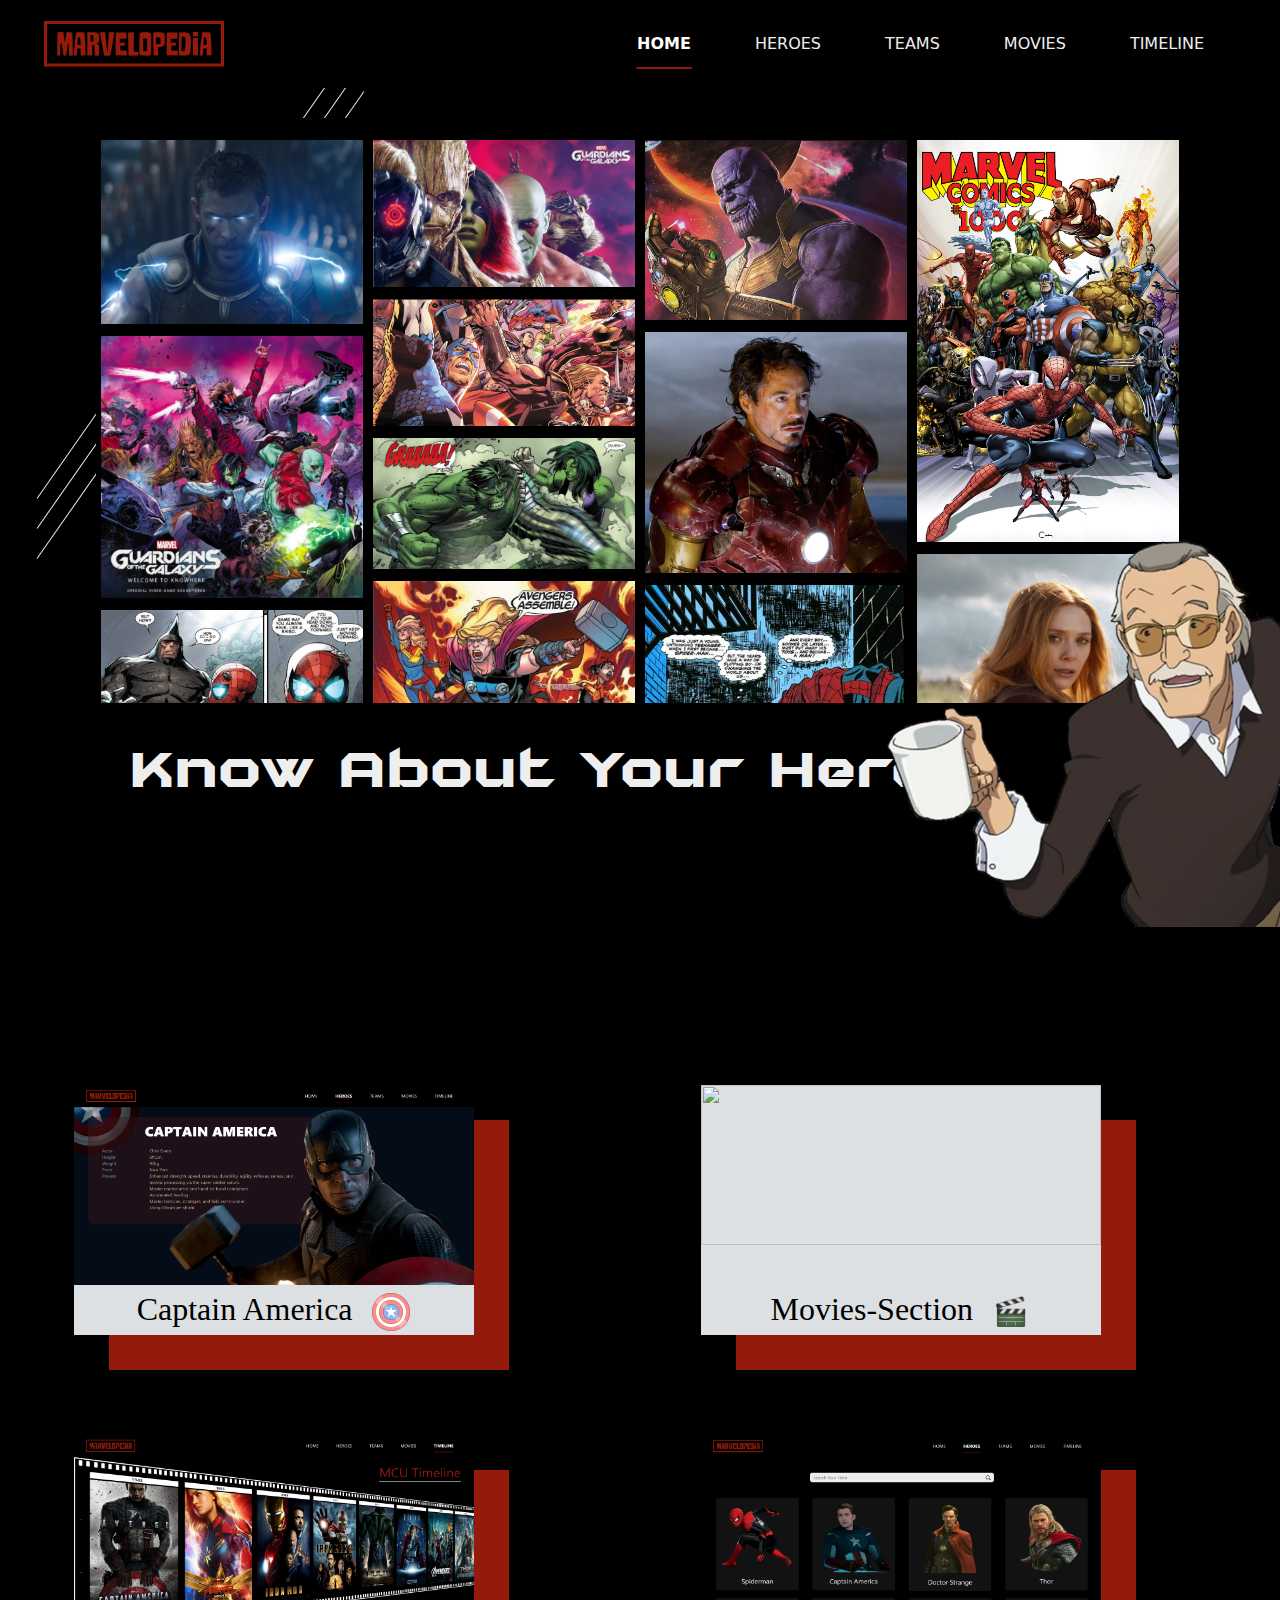
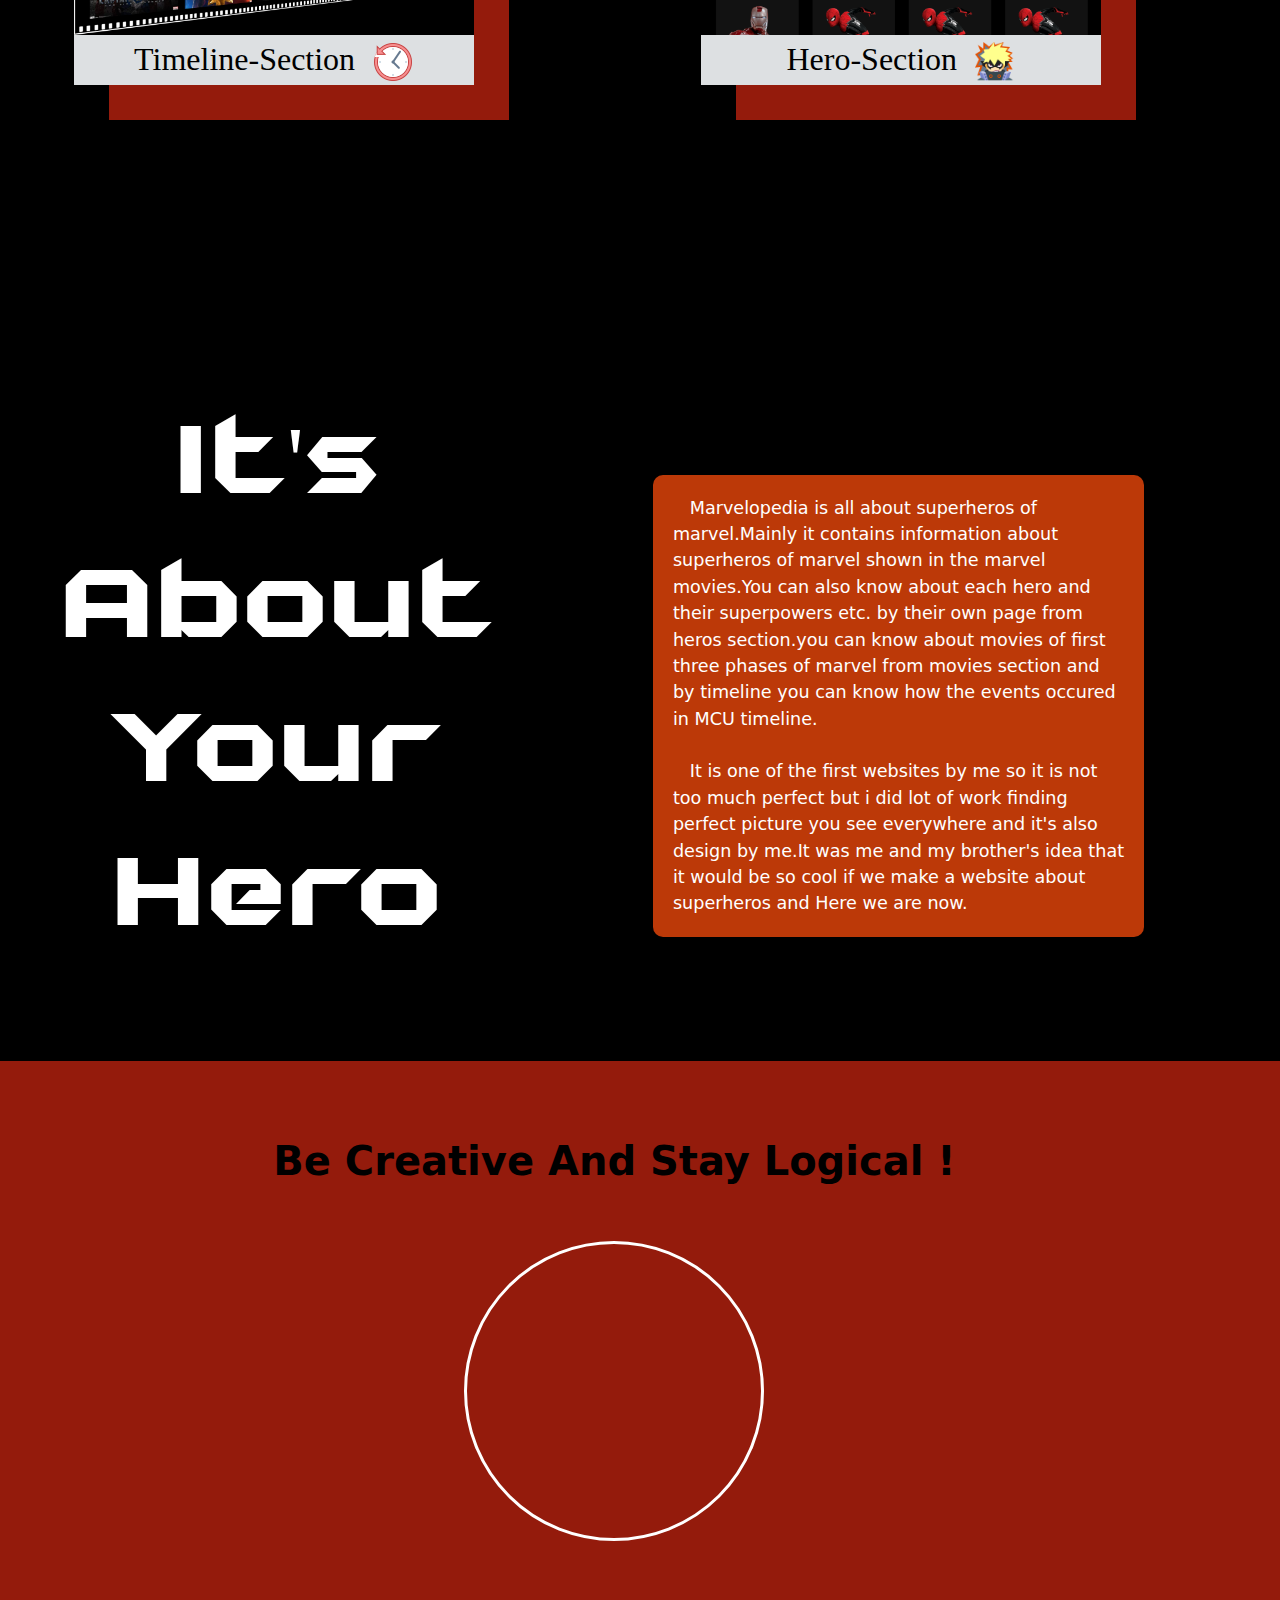
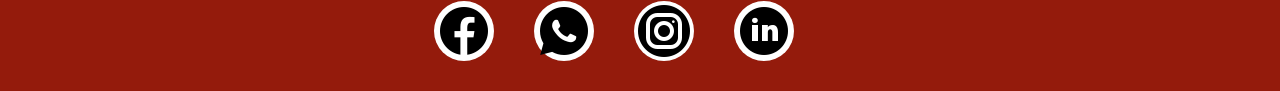
==== index.html @ 585b5023 "Add files via upload" ====
<!DOCTYPE html>
<html lang="en">

<head>
  <meta charset="UTF-8">
  <meta http-equiv="X-UA-Compatible" content="IE=edge">
  <meta name="viewport" content="width=device-width, initial-scale=1.0">
  <title>Document</title>
  <link rel="stylesheet" href="./css/style.css">
  <link rel="stylesheet" href="./index.css">

  <script src="./js/bootstrap.bundle.min.js"></script>
</head>

<body class="bg-back">

  <nav class="navbar navbar-expand-sm navbar-dark">
    <div class="container-fluid">
      <a class="navbar-brand" href="./index.html">
        <svg width="180" viewBox="0 0 233 59" class="css-1j8o68f">
          <g id="logo-rect" featurekey="rootContainer" transform="matrix(1,0,0,1,0,0)" fill="var(--bs-primary)">
            <path xmlns="http://www.w3.org/2000/svg" fill-rule="nonzero"
              d="             M0,0             H233             V59             H0,0             z             M4,4             v51             h225             v-51             z     ">
            </path>
          </g>
          <g id="logo-text" featurekey="q4o0QG-0" fill="var(--bs-primary)"
            transform="matrix(2.039983661080571,0,0,2.039983661080571,16.224808163996805,3.8408813289091555)">
            <path
              d="M3.84 5.039999999999999 l0.54 0.22 l0.74 6 l0.26 -0.04 l1.04 -6.18 l3.56 0.42 c0.02 0.64 0.12 2.48 0.18 4.14 c0.02 0.98 0.04 2.06 0.04 3.2 l0.12 5.08 l0 1.66 l-0.1 0.46 l0 0.12 c-0.26 0.02 -0.52 0.02 -0.8 0.02 c-0.42 0 -0.96 0.04 -1.38 -0.02 l-0.5 -7.98 l-0.38 0.2 l-1.02 7.62 l-1.76 0.06 l-1.1 -7.58 l-0.84 -0.28 l-0.22 7.92 l-1.84 0 l0.24 -14.8 z M13.3 13.379999999999999 l2 -0.1 l-0.06 -2.78 l-0.5 -1.94 l-1.24 -0.1 z M13.840000000000002 5.199999999999999 l1.28 0 l2.62 0.18 l0.54 7.26 l0.2 7.24 l-0.6 0.04 l-2.26 0.1 l-0.24 0 l-0.18 -4.5 l-1.88 -0.12 l-0.5 4.6 l-1.96 0.06 l0.64 -7.48 l0.58 -4.28 l0.42 -3 z M21.5 7.699999999999999 l0.06 1.58 l0 2.06 l0.72 0 l0.7 -0.06 l0.46 -0.44 l0 -0.2 l0.08 -1.36 l-0.16 -1.22 l0 -0.04 l-0.22 -0.8 l-0.54 -0.24 l-1.04 0 z M21.380000000000003 5.24 l2.62 0.04 l1.24 0.14 l1.02 0.58 l0.8 1.32 l-0.26 3.86 l-0.32 0.6 l-1.18 0.38 l1.34 1 l0.36 0.98 l0 1.6 l-0.18 4.24 l-0.52 0.12 l-2.06 -0.1 l-0.1 -3.9 l-0.14 -2.06 l-0.48 -0.52 l-0.92 -0.3 l0 1.48 l0 3.72 l0.06 1.56 l-1.94 -0.02 l-0.92 0.06 l-0.32 -0.06 l0 -2.88 l0 -2.1 l0.12 -2.72 l-0.08 -4.68 l-0.04 -2.32 z M30.120000000000005 19.34 l-2.58 -13.92 l1.24 -0.18 l2.02 0.08 l1.26 11.94 l0.36 0.9 l0.82 -12.9 l2.68 -0.04 l0.78 0.06 l-2.14 12.92 l-0.48 1.8 l-3.76 0.2 z M37.52 19.92 l-0.04 -6.94 l0.08 -0.74 l-0.04 -0.74 l0.1 -4.42 l0.18 -1.72 l6.5 0.12 l0.1 3.9 l-4.26 0 l-0.08 2.5 l3.26 -0.06 l0 0.22 l0.1 1.7 l-3.04 0.06 l0.1 2.96 l4.06 0.2 l0 3.08 z M49.040000000000006 5.199999999999999 l0 12.2 l1.5 0.28 l1.46 0.04 l-0.14 2.26 l-1.14 0 l-3.8 0.14 l-1.26 -0.04 l-0.26 -13.28 l0.12 -1.44 z M60.120000000000005 7.199999999999999 l-0.08 10.84 l-0.22 1.44 l-0.64 0.52 l-2.04 0.22 l-3.74 -0.36 l-0.54 -0.54 l-0.38 -0.82 l0.08 -3.44 c0 -1.5 0.02 -2.86 0.06 -4.06 c-0.02 -2.04 0 -4.08 0.06 -4.18 c0 -0.08 0.12 -0.42 0.34 -0.74 l0.26 -0.64 l3.16 -0.3 l2.26 0.28 l1.12 0.44 z M56.50000000000001 17.3 l0.74 -0.3 l0.24 -7.48 l-0.48 -0.28 l-1.92 -0.04 l-0.18 0.68 l0.04 2.82 l0 4.48 l0.32 0.06 z M68.46000000000001 6.16 l0.38 2.7 l-0.02 0.08 c0 0.02 -0.08 0.96 -0.12 1.9 c-0.04 0.54 -0.08 1.18 -0.1 1.88 l-0.72 1.28 l-1.92 0.64 l-1.7 0.08 l0.28 3.36 l0.1 1.7 l-1.38 0.16 c-0.14 0 -0.38 0.02 -0.6 0.04 c-0.14 0.02 -0.28 0.02 -0.42 0.02 l-0.7 -0.12 l0 -3.04 l-0.12 -1.98 c-0.02 -0.42 -0.02 -0.8 -0.02 -1.14 c-0.02 -0.62 -0.02 -1.22 -0.02 -1.44 l0 -4.62 l0.08 -2.36 l0.78 0 c0.46 0 1 -0.02 1.5 -0.02 c0.98 0 2.02 -0.04 2.28 0.02 c0.22 0.06 0.66 0.1 1.04 0.16 l0.7 0.12 z M65.64 12.68 l0.3 -0.3 c0 -0.32 0.1 -2.02 0.1 -2.22 s-0.18 -0.9 -0.22 -1.1 l-0.48 -0.52 l-0.68 -0.16 l-1.36 0 l-0.12 0.34 l-0.08 1.44 l0.16 2.52 l0.8 0.16 z M69.9 19.92 l-0.04 -6.94 l0.08 -0.74 l-0.04 -0.74 l0.1 -4.42 l0.18 -1.72 l6.5 0.12 l0.1 3.9 l-4.26 0 l-0.08 2.5 l3.26 -0.06 l0 0.22 l0.1 1.7 l-3.04 0.06 l0.1 2.96 l4.06 0.2 l0 3.08 z M81.52000000000001 8.22 l-2.1 -0.22 l-0.22 9.2 l1.92 0.04 l0.28 -0.3 l0.48 -4.78 l0 -2.3 z M77.78 5.359999999999999 l0.62 0 l1.6 -0.04 c0.88 -0.02 1.72 -0.04 2.1 0.02 l1.18 0.34 c0.24 0.08 0.48 0.18 0.72 0.28 l1.1 1.76 c0.08 1.26 0.14 2.44 0.16 3.56 c0 1.92 0 4.02 -0.16 4.9 c-0.1 0.62 -0.24 1.14 -0.26 1.52 c-0.06 0.22 -0.08 0.44 -0.08 0.62 l-1.06 1.58 l-2.4 0.14 l-3.62 0 z M86.60000000000001 8.88 l3.2 0.08 l-0.16 2.5 l0.24 5.08 l-0.14 3.38 l-0.28 0.04 l-2.8 -0.06 l-0.12 -0.92 l-0.04 -5.36 z M86.72000000000001 4.98 l3.02 0.04 l0.14 0.78 l0 1.34 l-0.08 0.72 l-3.2 0.02 l-0.1 -1.3 l-0.04 -1.4 z M93.24000000000001 13.379999999999999 l2 -0.1 l-0.06 -2.78 l-0.5 -1.94 l-1.24 -0.1 z M93.78000000000002 5.199999999999999 l1.28 0 l2.62 0.18 l0.54 7.26 l0.2 7.24 l-0.6 0.04 l-2.26 0.1 l-0.24 0 l-0.18 -4.5 l-1.88 -0.12 l-0.5 4.6 l-1.96 0.06 l0.64 -7.48 l0.58 -4.28 l0.42 -3 z">
            </path>
          </g>
        </svg>
      </a>
      <button class="navbar-toggler" type="button" data-bs-toggle="collapse" data-bs-target="#collapsibleNavbar">
        <span class="navbar-toggler-icon"></span>
      </button>
      <div class="collapse navbar-collapse justify-content-end" id="collapsibleNavbar">
        <ul class="navbar-nav">
          <li class="nav-item">
            <a class="nav-link active" href="./index.html">Home</a>
          </li>
          <li class="nav-item">
            <a class="nav-link" href="./heroes.html">Heroes</a>
          </li>
          <li class="nav-item">
            <a class="nav-link" href="./teams.html">Teams</a>
          </li>
          <li class="nav-item">
            <a class="nav-link" href="./movies.html">Movies</a>
          </li>
          <li class="nav-item">
            <a class="nav-link" href="./timeline.html">Timeline</a>
          </li>
        </ul>
      </div>
    </div>
  </nav>
  <!--COMIC BOOK-->
  <div class="row">
    <div class="column">
      <img src="./comic/Screenshot 2023-03-17 105615.png">
      <img src="./comic/Screenshot 2023-03-17 105311.png">
      <img src="./comic/Screenshot 2023-03-17 133432.png">
      <img src="./comic/Screenshot 2023-03-17 110138.png">
      <img src="./comic/Screenshot 2023-03-17 110902.png">
    </div>
    <div class="column">
      <img src="./comic/Screenshot 2023-03-17 105206.png">
      <img src="./comic/Screenshot 2023-03-17 104143.png">
      <img src="./comic/Screenshot 2023-03-17 104613.png">
      <img src="./comic/Screenshot 2023-03-17 104327.png ">
      <img src="./comic/Screenshot 2023-03-17 111335.png">
    </div>
    <div class="column">
      <img src="./comic/Screenshot 2023-03-17 105844.png">
      <img src="./comic/Screenshot 2023-03-17 110401.png">
      <img src="./comic/Screenshot 2023-03-17 111158.png">
      <img src="./comic/Screenshot 2023-03-17 110753.png">
    </div>
    <div class="column last">
      <img src="./comic/Screenshot 2023-03-17 104948.png">
      <img src="./comic/Screenshot 2023-03-17 111040.png">
      <img src="./comic/Screenshot 2023-03-17 110558.png">
      <img src="./comic/Screenshot 2023-03-17 105456.png">
    </div>
  </div>
  <p class="herotxt">
    Know About Your Heros
  </p>
  <div class="stanlee">
    <img src="./comic/pngegg.png">
  </div>

  <div class="line">
  </div>
  <div class="line line-2">
  </div>
  <div class="line line-3 ">
  </div>

  <!--info about sections-->
  <div class="row2">
    <div class="column2">
      <a href="captainamerica.html">
        <div class="sec-info">
          <img src="hero-capamerica.png">
          <p>Captain America <img src="icons8-captain-america-40.png"></p>
        </div>
      </a>
      <a href="timeline.html">
        <div class="sec-info">
          <img src="timeline.png">
          <p>Timeline-Section <img src="icons8-time-machine-40.png"></p>
        </div>
      </a>
    </div>
    <div class="column2">
      <a href="movies.html">
        <div class="sec-info">
          <img src="movies-index.png">
          <p>Movies-Section <img src="icons8-clapper-board-48.png"></p>
        </div>
      </a>
      <a href="heroes.html">
        <div class="sec-info">
          <img src="heros.png">
          <p>Hero-Section <img src="icons8-bakugo-48.png"></p>
        </div>
      </a>
    </div>
  </div>

  <div class="aboutus">
    <div class="headline">
      It's
      About<br>
      Your<br>
      Hero
    </div>
    <div class="abt-info">
      <div class="abt-div">
        &nbsp;&nbsp; Marvelopedia is all about superheros of marvel.Mainly it contains information about
        superheros of marvel shown in the marvel movies.You can also know about each hero and their superpowers etc. by
        their own page from heros section.you can know about movies of first three phases of marvel from movies section
        and by timeline you can know how the events occured in MCU timeline.<br><br>&nbsp;&nbsp; It is one of the first
        websites by me so it is not too much perfect but i did lot of work finding perfect picture you see everywhere
        and it's also design by me.It was me and my brother's idea that it would be so cool if we make a website about
        superheros and Here we are now.
      </div>
    </div>
  </div>
  <div class="abt-last">
    
    <div style="display: inline-block;width: 96vw;">
      <p>Be Creative And Stay Logical !</p>
      <div class="myphoto"></div>
      <div class="contact">
        <div class="icon icon1">
          <img src="icons8-facebook-60.png">
        </div>
        <div class="icon icon2">
          <img src="icons8-whatsapp-60.png">
        </div>
        <div class="icon icon3">
          <img src="icons8-instagram-circle-60.png">
        </div>
        <div class="icon icon4">
          <img src="icons8-linkedin-circled-60.png">
        </div>
      </div>
    </div>
  </div>
</body>

</html>
---- css/style.css ----
@import './marvelopedia.min.css';


:root {
    
}

* {
    padding: 0;
    margin: 0;
    box-sizing: border-box;
}
.navbar {
    padding: 1rem 2rem !important;
    background-color: var(--bs-back);
}

.nav-item {
    margin-left: 1.5rem;
    margin-right: 1.5rem; 
}

.nav-item>.nav-link {
    color: var(--bs-fore);
    text-transform: uppercase;
    padding-top: 0.8rem;
    padding-bottom: 0.8rem;
    position: relative;
}

.nav-item>.nav-link.active {
    font-weight: bold;
}

.nav-item>.nav-link.active::after, .nav-link:hover:after{
    position: absolute;
    content: "";
    bottom: 0px;
    left: 50%;
    transform: translateX(-50%);
    width: 80%;
    height: 2px;
    background-color: var(--bs-primary);
    border-radius: 4px;
}

section {
    padding: 2.6rem;
}

.wrapper {
    padding: 0.8rem;
}

.card {
    min-height: 300px;
    background-color: #121212;
}
a{
    text-decoration: none;
}
.searchbar {
    width: 100%;
    background-color: var(--bs-fore);
    border-radius: 8px;
    margin-bottom: 2rem;
}
.searchbar>input {
    border: none;
    width: 100%;
    background-color: transparent;
}
.searchbar>button {
    background-color: transparent;
    border: none;
    padding-right: 0.5rem;
}

.heroname{
    font-size: 1.5rem;
    text-align: center;
    color: var(--bs-fore);
}

@media screen and (max-width: 1200px) {

}

@media screen and (max-width: 992px) {

}

@media screen and (max-width: 768px) {
    .nav-item>.nav-link.active::after, .nav-link:hover:after{
        width: 100%;
    }
    section {
        padding: 1.4rem;
    }
        
    .wrapper {
        padding: 1rem 0.4rem;
    }
}

@media screen and (max-width: 575px) {
    .navbar{
        padding: 0.8rem !important;
    }
    ul.navbar-nav {
        margin-top: 1.6rem;
    }
    .nav-item {
        margin: 0;
    }

}
---- index.css ----
@font-face {
  font-family: 'bruce';
  src: url('./bruce-forever-font/bruce.ttf');
}
@font-face{
  font-family: 'pure';
  src: url('./pureevil2/pure.ttf');
}
*{
    margin: 0;
    padding: 0;
    box-sizing: border-box;
    
}

.row::-webkit-scrollbar {
  display: none;
}
.aboutus{
  width:96vw;
  margin-top: 200px;
  float: left;
}
.abt-div{
  width: 80%;
  margin: 90px 20px 0px 100px;
  padding: 20px;
  color: white;
  font-size: 1.1rem;
  border-radius: 10px;
  background-color:var(--bs-secondary);
}
.abt-info{
  width: 50%;
  float: left;
 
}
.headline{
  width:45%;
  float: left;
  font-size: 6rem;
  text-align: center;
  color: white;
  font-family: bruce;
}
.row{
  padding: 0;
  margin:0;
  width:85vw;
  background-color: var(--bs-back);
  margin-top:30px;
  margin-left: 50%;
  transform: translate(-50%);
  height:65vh;
  overflow: scroll;
}
.sec-info>img{
  height: 80%;
  width: 100%;
}
.sec-info>p>img{
  height: 2.5rem;
  width: auto;
  padding-left: 10px;
}
.sec-info>p{
  color:black;
  font-family: pure;
  text-align: center;
  font-size: 2rem;
}
.sec-info{
  height:250px;
  width: 400px;
  margin: 100px 50%;
  transform: translate(-60%);
  background-color: rgb(221, 224, 226);
  box-shadow: 35px 35px var(--bs-primary);
}
.row2{
  width: 98vw; 
  height:auto;
  margin: 0;
  margin-top: 180px;
  padding: 0;
}
.column2{
  width: 50%;float:left;
}
.column {
    float: left;
    width: 25%;
    padding: 10px 5px;
    background-color:var(--bs-back);
  }
  
.column img {
    margin-top: 12px;
    width:100%;
    height:auto;
    transition: transform 0.3s ease-out;
  }
.column>img:hover {
  transform: scale(1.2);
  z-index: 9999;
}  

.herotxt{
  margin-top: 30px;
  font-size: 3rem;
  color: var(--bs-fore);
  text-align: center;
  font-family: 'bruce';
  transform: translate(-7%);
} 
.line{
  height:570px;
  width:1px;
  background-color: antiquewhite;
  position:absolute;
  top:10px;
  left: 200px;
  transform: rotate(35deg);
  z-index: -1;
}
.line-2{
  top:40px;
}
.line-3{
  top:-20px;
}
.stanlee{
  position: absolute;
  right:0px;
  top:38%;
}
.stanlee>img{
  width: auto;
  height: 65vh;
}
.abt-last{
  height: auto;
  width: 100%;
  float:left ;
  margin-top: 100px;
  background-color:var(--bs-primary);
}
.abt-last p{
  font-size: 2.5rem;
  font-weight: 800;
  padding: 20px 40px;
  padding-top: 70px;
  text-align: center;
  color:var(--bs-back);
}
.myphoto{
  height: 300px;
  width: 300px;
  margin: 30px 100px;
  border-radius: 100%;
  margin-left:50% ;
  transform: translate(-50%);
  border: 3px solid white;
}
.contact{
  display: flex;
  justify-content: center;
}
.contact .icon{
  
  margin: 30px 20px;
  border-radius: 50%;
  background-color: white;
 
}
.icon1{
  transition: box-shadow 0.7s;
}
.icon2{
  transition: box-shadow 0.7s;
}
.icon3{
  transition: box-shadow 0.7s;
}
.icon4{
  transition: box-shadow 0.5s;
}
.contact .icon1:hover{
  box-shadow: 0 0 50px 20px #48abe0;
}
.contact .icon2:hover{
  box-shadow: 0 0 50px 20px #48e061;
}
.contact .icon3:hover{
  box-shadow: 0 0 50px 20px #e048c9;
}
.icon img{
  height: 60px ;
  width: 60px;
  
}
.contact .icon4:hover{
  box-shadow: 0 0 50px 20px #a348e0;
}
@media screen and (max-width:1250px) {
  .stanlee{
    display: none;
  }
  .row2{
    width: 96vw;
  }
  .herotxt{
    transform: translate(0);
  }
  .aboutus{
    width: 96vw;
  }
  .abt-div{
    margin: 70px 20px 20px 100px;
  }
} 
@media screen and (max-width:850px) {
  .row2{
    margin-top: 0px;
  }
  .column2{
    width: 100%;
    margin-top: 0px;
  }
  .sec-info{
    width: 320px;
    height: 220px;
    transform: translate(-55%);
  }

  .sec-info>p{
    font-size: 2rem;
  }
  .sec-info>p>img{
    height: 2rem;
    padding: 2px 10px 6px;
  }

} 
@media screen and (max-width:700px) {
  .column{
   width: 33.33%;
  }
  .last{
   display: none;
  }
  .herotxt{
   margin-top: 50px;
   font-size: 2rem;
  }
  .line{
   display: none;
  }
  .abt-info{
   width: 100%;
  }
  .abt-div{
   margin-left: 50%;
   transform: translate(-50%); 
  }
  .headline{
   width: 100%;
  }
}
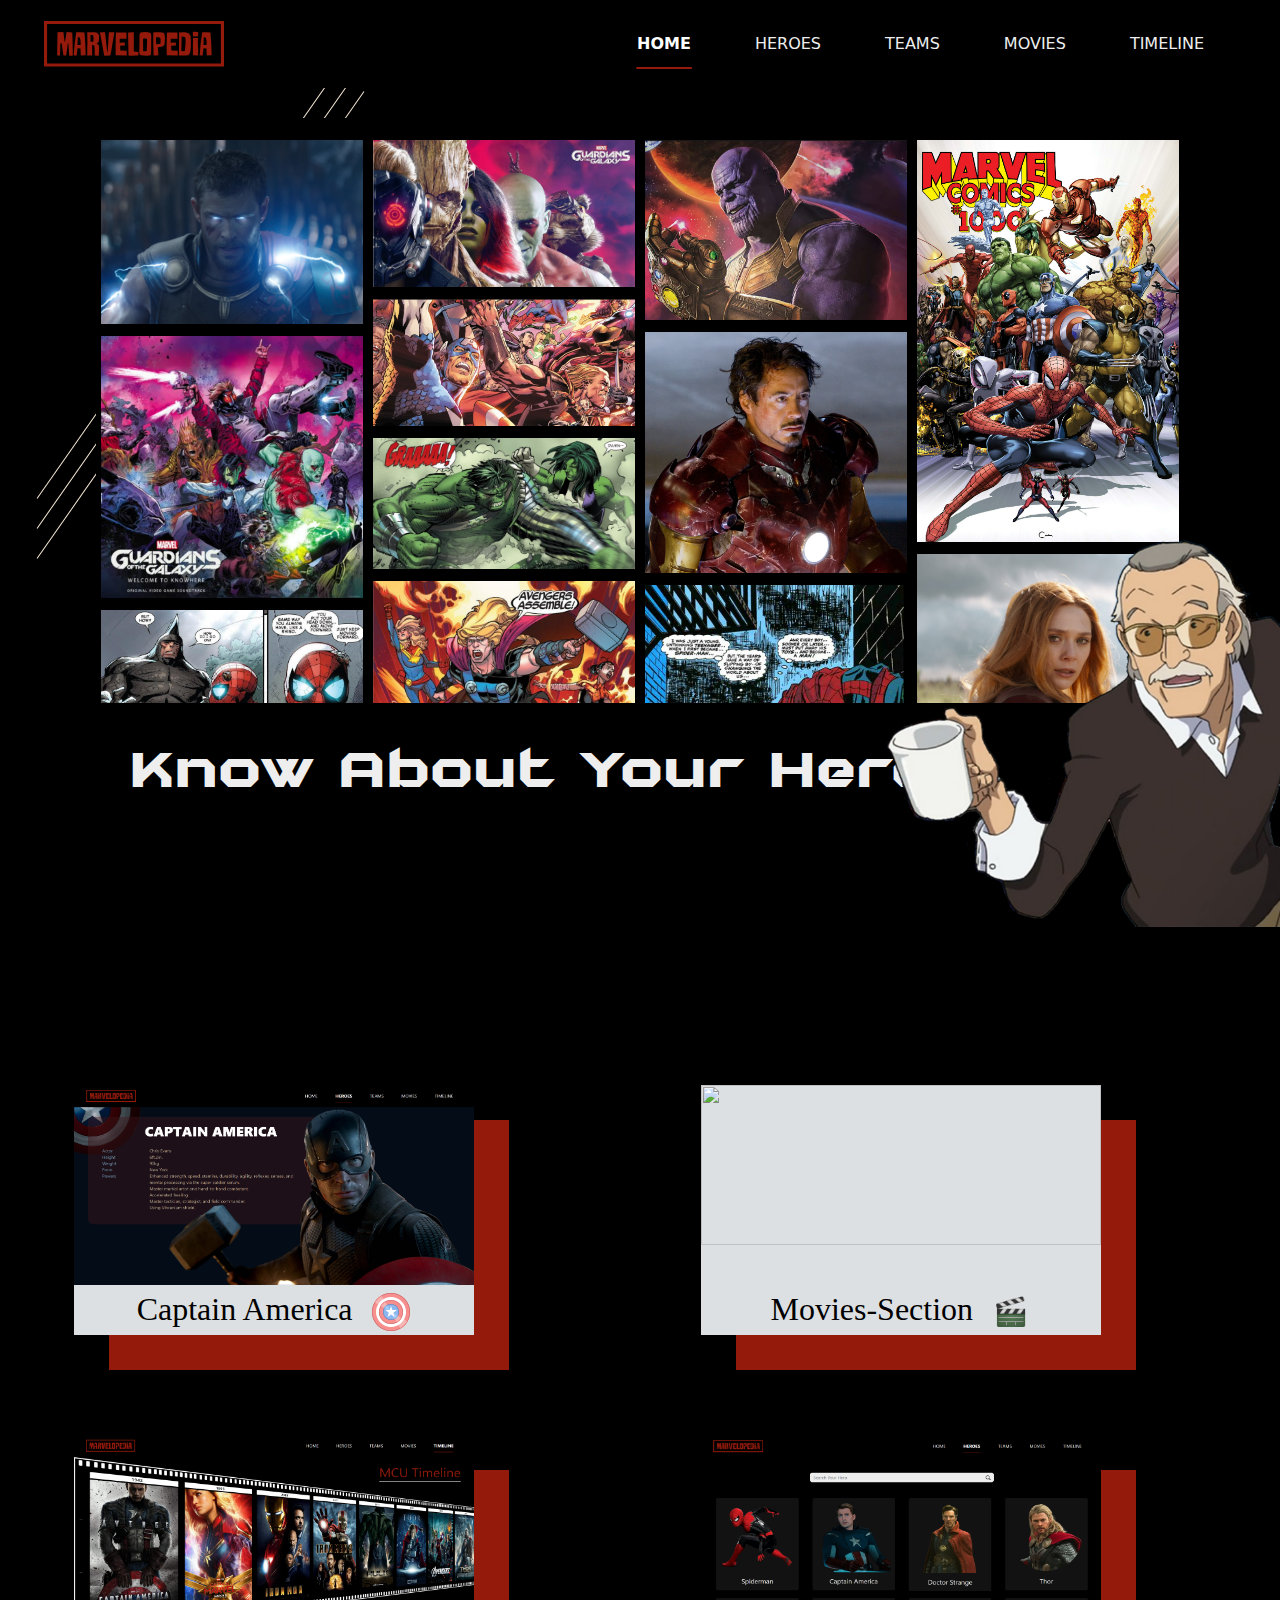
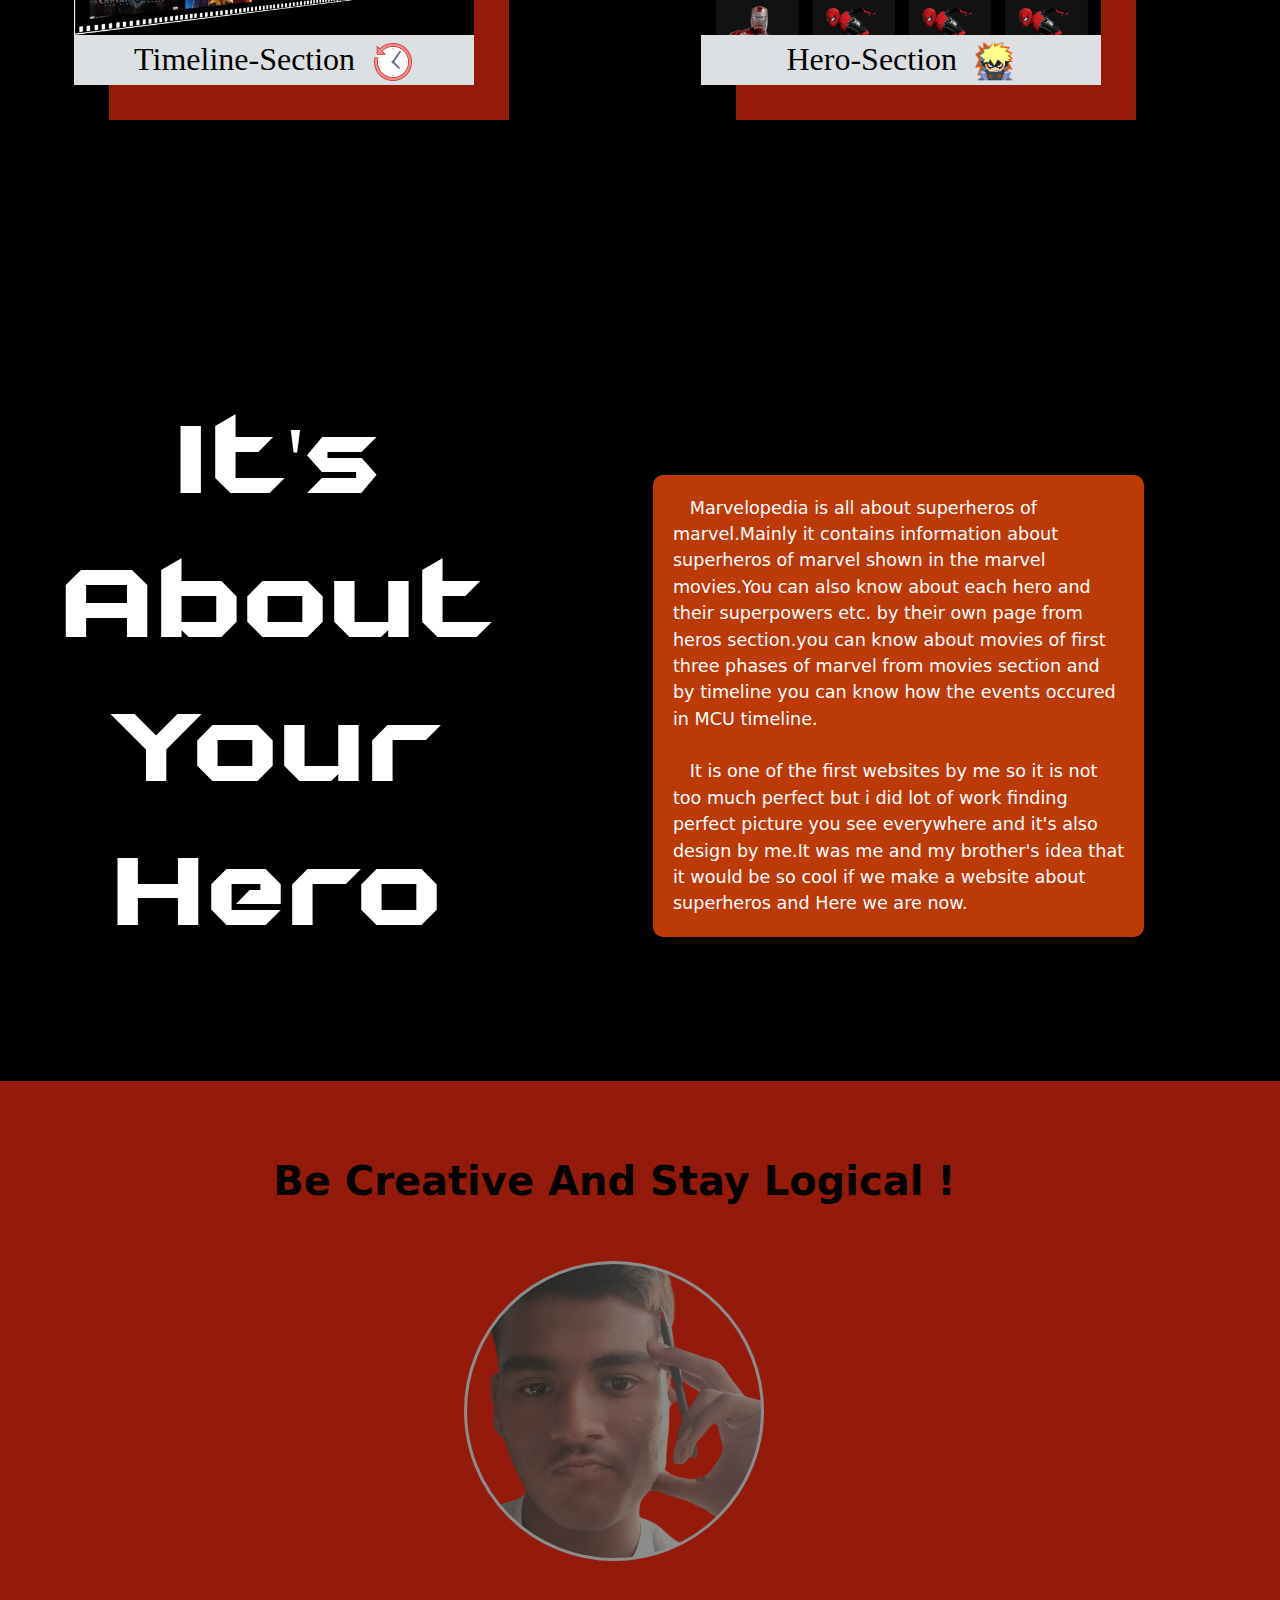
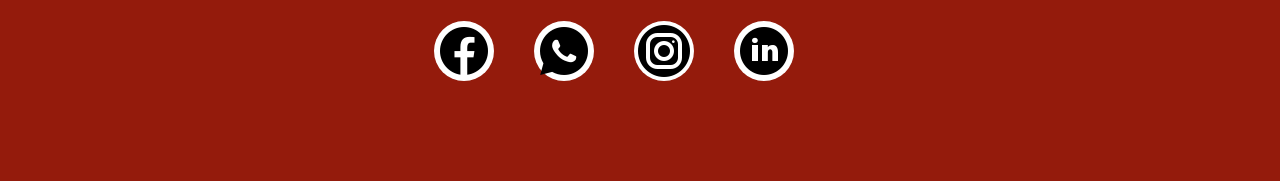
==== commit ef830470: "Add files via upload" ====
--- a/index.html
+++ b/index.html
@@ -116,7 +116,7 @@
     </div>
     <div class="column2">
       <a href="movies.html">
-        <div class="sec-info">
+        <div class="sec-info fix">
           <img src="movies-index.png">
           <p>Movies-Section <img src="icons8-clapper-board-48.png"></p>
         </div>
@@ -155,18 +155,25 @@
       <p>Be Creative And Stay Logical !</p>
       <div class="myphoto"></div>
       <div class="contact">
-        <div class="icon icon1">
-          <img src="icons8-facebook-60.png">
-        </div>
+        <a href="https://www.facebook.com/people/Parth-Parmar/pfbid0kYAcLmveSfmaQf859fTP1BpxZ5QzTCbihF97tDmGUPcuKN5in7uteLfUGPAc513cl/?mibextid=ZbWKwL">
+          <div class="icon icon1">
+            <img src="icons8-facebook-60.png">
+          </div>
+        </a>
         <div class="icon icon2">
           <img src="icons8-whatsapp-60.png">
         </div>
-        <div class="icon icon3">
-          <img src="icons8-instagram-circle-60.png">
-        </div>
-        <div class="icon icon4">
-          <img src="icons8-linkedin-circled-60.png">
-        </div>
+        <a href="https://www.instagram.com/_intellectual.nerd_/?igshid=ZDdkNTZiNTM%3D">
+          <div class="icon icon3">
+            <img src="icons8-instagram-circle-60.png">
+          </div>
+        </a>
+        <a href="https://www.linkedin.com/in/parth-parmar-55900226b/">
+          <div class="icon icon4">
+            <img src="icons8-linkedin-circled-60.png">
+          </div>
+        </a>
+        
       </div>
     </div>
   </div>
--- a/index.css
+++ b/index.css
@@ -142,7 +142,8 @@
   height: auto;
   width: 100%;
   float:left ;
-  margin-top: 100px;
+  margin-top: 120px;
+  padding-bottom:70px ;
   background-color:var(--bs-primary);
 }
 .abt-last p{
@@ -154,6 +155,11 @@
   color:var(--bs-back);
 }
 .myphoto{
+  background-image: url('WhatsApp_Image_2023-03-19_at_5.19.51_PM-removebg-preview.png');
+  background-size: cover;
+  background-repeat: no-repeat;
+  background-position: right;
+  filter: brightness(55%);
   height: 300px;
   width: 300px;
   margin: 30px 100px;
@@ -266,5 +272,8 @@
   .headline{
    width: 100%;
   }
+  .fix{
+    margin-top: 0px;
+  }
 } 
   